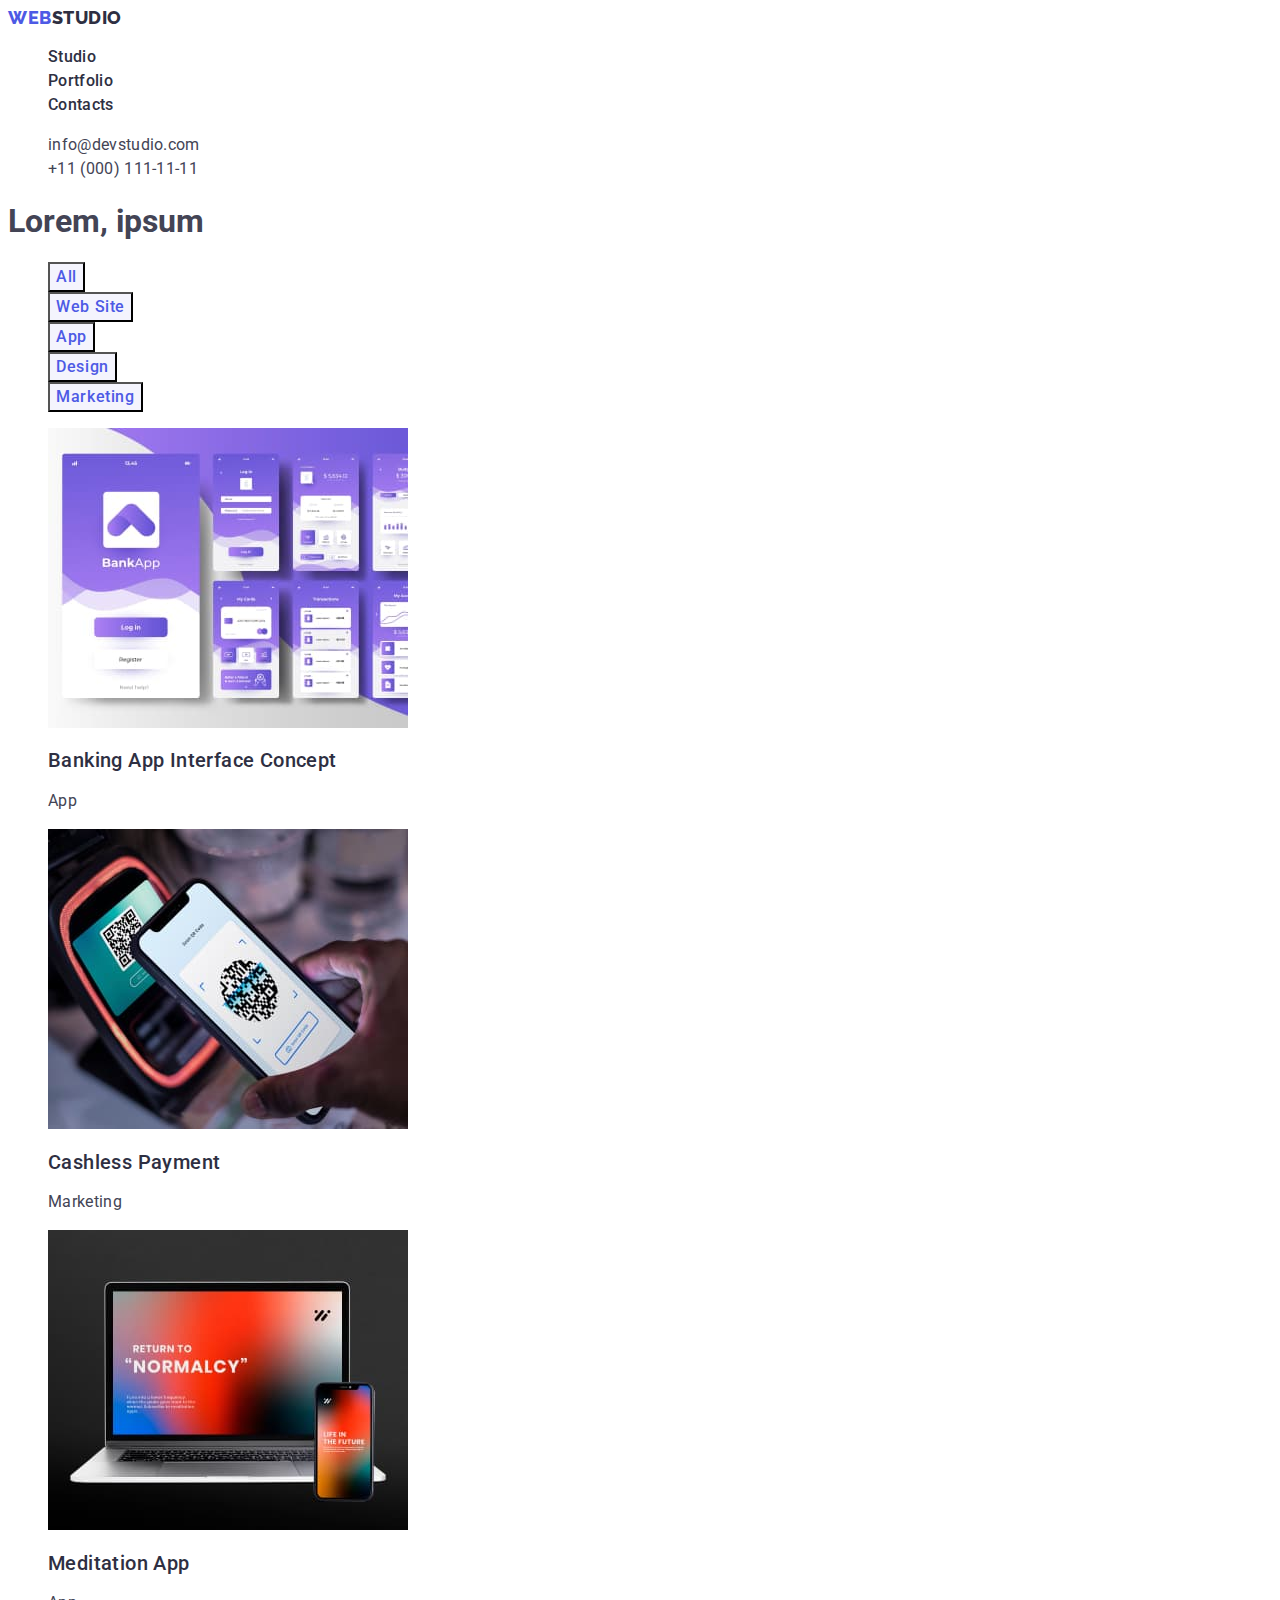
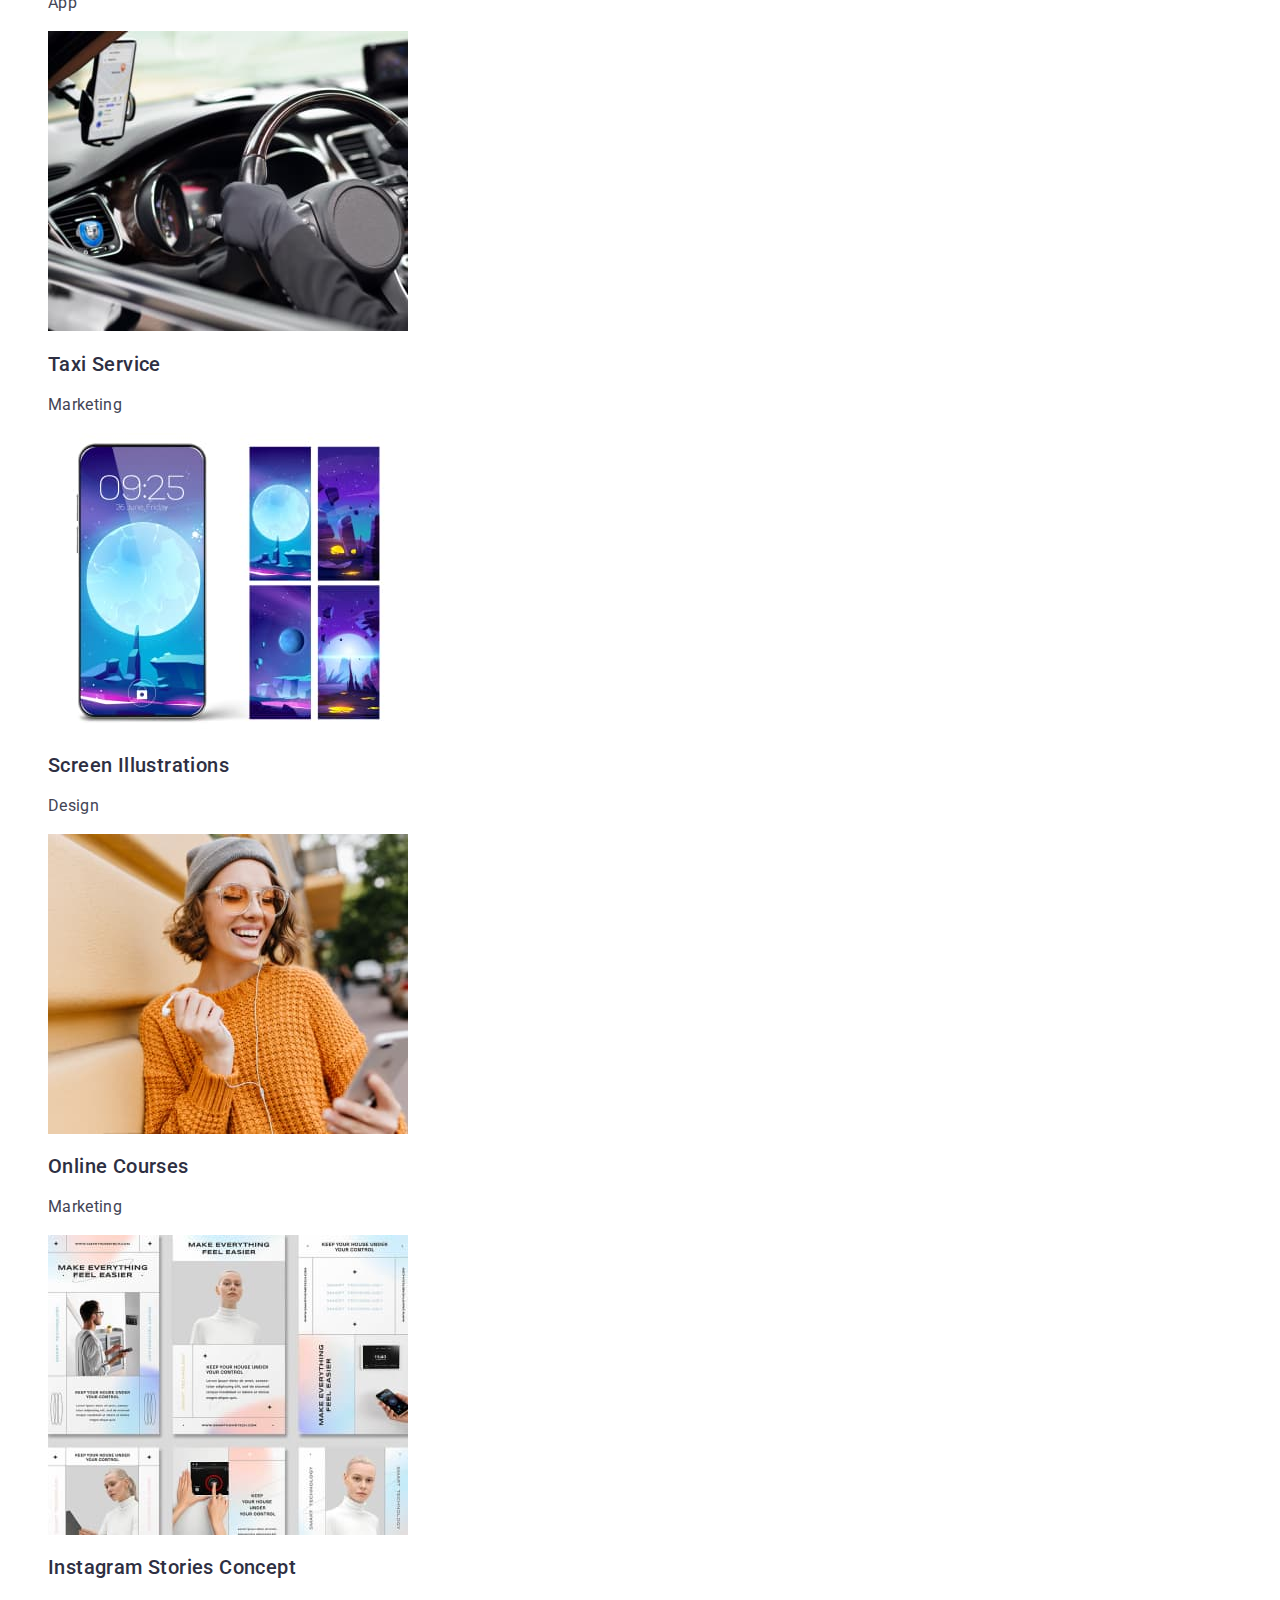
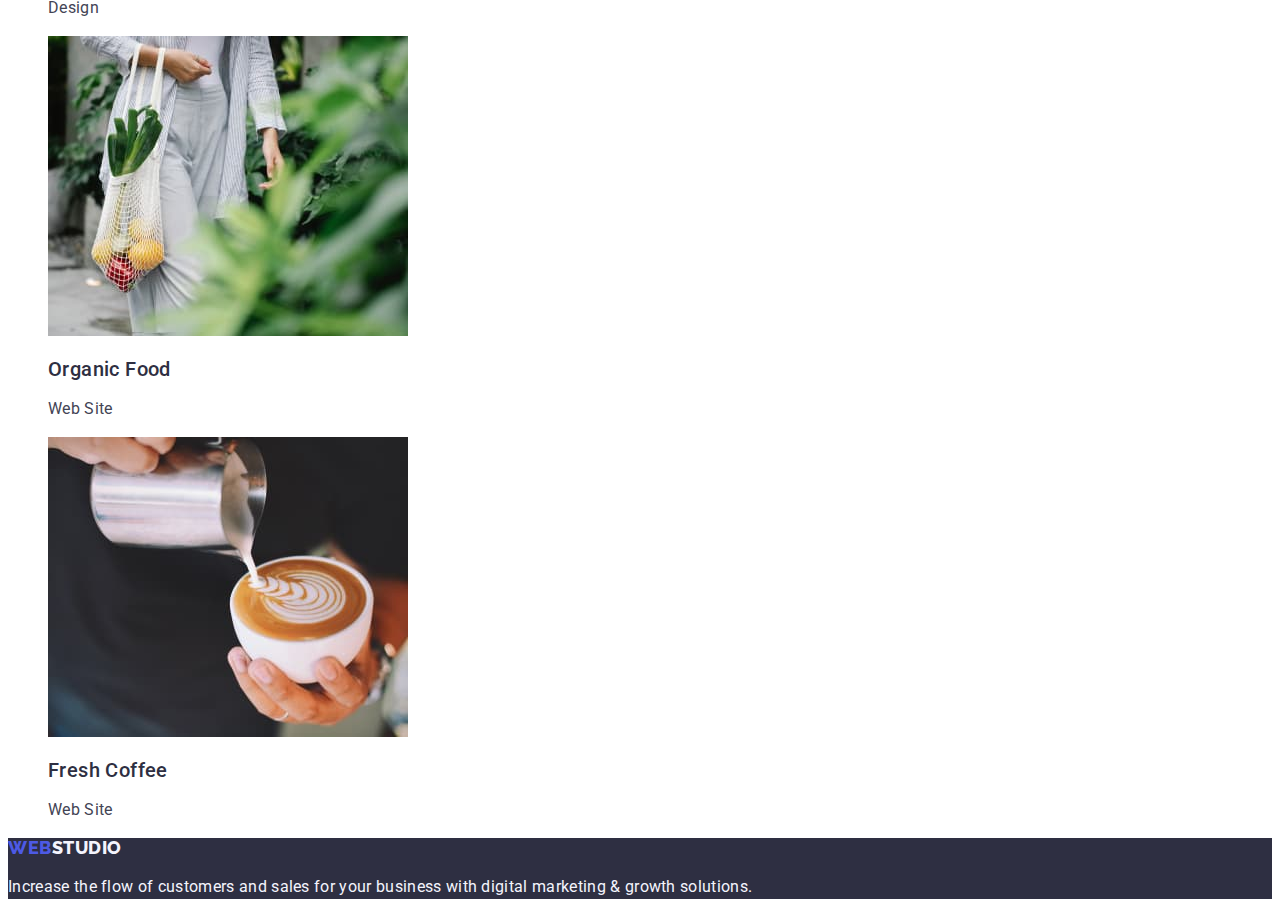
==== portfolio.html @ 648f1428 "homework-2" ====
<!DOCTYPE html>
<html lang="en">
  <head>
    <meta charset="UTF-8" />
    <meta name="viewport" content="width=device-width, initial-scale=1.0" />
    <title>Portfolio</title>
    <link rel="preconnect" href="https://fonts.googleapis.com" />
    <link rel="preconnect" href="https://fonts.gstatic.com" crossorigin />
    <link
      href="https://fonts.googleapis.com/css2?family=Raleway:wght@800&family=Roboto:wght@400;500;700;900&display=swap"
      rel="stylesheet"
    />
    <link rel="stylesheet" href="./css/styles.css" />
  </head>
  <body>
    <header class="header">
      <nav class="header-navigation">
        <a class="header-logo link" href="./index.html"
          >Web<span class="header-logo-blue">Studio</span></a
        >
        <ul class="header-menu-list list">
          <li class="header-menu-item">
            <a class="header-menu-link link" href="./index.html">Studio</a>
          </li>
          <li class="header-menu-item">
            <a class="header-menu-link link" href="./portfolio.html"
              >Portfolio</a
            >
          </li>
          <li class="header-menu-item">
            <a class="header-menu-link link" href="">Contacts</a>
          </li>
        </ul>
      </nav>
      <address class="header-address">
        <ul class="header-adress-list list">
          <li class="header-address-item">
            <a class="header-address-link link" href="mailto:info@devstudio.com"
              >info@devstudio.com</a
            >
          </li>
          <li class="header-address-item">
            <a class="header-address-link link" href="tel:+110001111111"
              >+11 (000) 111-11-11</a
            >
          </li>
        </ul>
      </address>
    </header>

    <main>
      <section class="portfolio-menu">
        <h1>Lorem, ipsum</h1>
        <ul class="portfolio-menu-list list">
          <li class="portfolio-list-item">
            <button class="menu-btn" type="button">All</button>
          </li>
          <li class="portfolio-list-item">
            <button class="menu-btn" type="button">Web Site</button>
          </li>
          <li class="portfolio-list-item">
            <button class="menu-btn" type="button">App</button>
          </li>
          <li class="portfolio-list-item">
            <button class="menu-btn" type="button">Design</button>
          </li>
          <li class="portfolio-list-item">
            <button class="menu-btn" type="button">Marketing</button>
          </li>
        </ul>

        <ul class="portfolio-menu-list list">
          <li class="portfolio-item">
            <a class="portfolio-link link" href=""
              ><img
                src="./images/img-port(1).jpg"
                alt="Banking app interface"
                width="360"
                height="300"
              />
              <h2 class="portfolio-subtitle">Banking App Interface Concept</h2>
              <p class="portfolio-text">App</p>
            </a>
          </li>

          <li class="portfolio-item">
            <a class="portfolio-link link" href=""
              ><img
                src="./images/img-port(2).jpg"
                alt="Cashless Payment"
                width="360"
                height="300"
              />
              <h2 class="portfolio-subtitle">Cashless Payment</h2>
              <p class="portfolio-text">Marketing</p>
            </a>
          </li>

          <li class="portfolio-item">
            <a class="portfolio-link link" href=""
              ><img
                src="./images/img-port(3).jpg"
                alt="Meditation App"
                width="360"
                height="300"
              />
              <h2 class="portfolio-subtitle">Meditation App</h2>
              <p class="portfolio-text">App</p>
            </a>
          </li>

          <li class="portfolio-item">
            <a class="portfolio-link link" href=""
              ><img
                src="./images/img-port(4).jpg"
                alt="Taxi Service"
                width="360"
                height="300"
              />
              <h2 class="portfolio-subtitle">Taxi Service</h2>
              <p class="portfolio-text">Marketing</p>
            </a>
          </li>

          <li class="portfolio-item">
            <a class="portfolio-link link" href=""
              ><img
                src="./images/img-port(5).jpg"
                alt="Screen Illustrations"
                width="360"
                height="300"
              />
              <h2 class="portfolio-subtitle">Screen Illustrations</h2>
              <p class="portfolio-text">Design</p>
            </a>
          </li>

          <li class="portfolio-item">
            <a class="portfolio-link link" href=""
              ><img
                src="./images/img-port(6).jpg"
                alt="Online Courses"
                width="360"
                height="300"
              />
              <h2 class="portfolio-subtitle">Online Courses</h2>
              <p class="portfolio-text">Marketing</p>
            </a>
          </li>

          <li class="portfolio-item">
            <a class="portfolio-link link" href=""
              ><img
                src="./images/img-port(7).jpg"
                alt="Instagram Stories Concept"
                width="360"
                height="300"
              />
              <h2 class="portfolio-subtitle">Instagram Stories Concept</h2>
              <p class="portfolio-text">Design</p>
            </a>
          </li>

          <li class="portfolio-item">
            <a class="portfolio-link link" href=""
              ><img
                src="./images/img-port(8).jpg"
                alt="Organic Food"
                width="360"
                height="300"
              />
              <h2 class="portfolio-subtitle">Organic Food</h2>
              <p class="portfolio-text">Web Site</p>
            </a>
          </li>

          <li class="portfolio-item">
            <a class="portfolio-link link" href=""
              ><img
                src="./images/img-port(9).jpg"
                alt="Fresh Coffee"
                width="360"
                height="300"
              />
              <h2 class="portfolio-subtitle">Fresh Coffee</h2>
              <p class="portfolio-text">Web Site</p>
            </a>
          </li>
        </ul>
      </section>
    </main>
    <footer class="footer">
      <a class="footer-logo link" href="./index.html"
        >Web<span class="footer-logo-blue">Studio</span></a
      >
      <p class="footer-text">
        Increase the flow of customers and sales for your business with digital
        marketing & growth solutions.
      </p>
    </footer>
  </body>
</html>
---- css/styles.css ----
/** -----------------------VARIABLES------------------------- */

:root {
  /* Colors */
  --slate: #434455;
  --white: #fff;
  --navyblue: #2e2f42;
  --iris: #4d5ae5;
  --ocean: #404bbf;
  --cloud: #f4f4fd;
}
/** -----------------------BASE STYLES----------------------- */

body {
  font-family: "Roboto", sans-serif;
  color: var(--slate);
  background-color: var(--white);
}

.link {
  text-decoration: none;
}

.list {
  list-style-type: none;
}

/** -----------------------COMPONENTS STYLES------------------- */

.section-title {
  color: var(--navyblue);
  text-align: center;
  /font-size: 36px;
  font-weight: 700;
  line-height: 1.11;
  letter-spacing: 0.02em;
  text-transform: capitalize;
}

/** -----------------------HEADER------------------------------ */

.header-logo {
  color: var(--iris);
  font-family: Raleway;
  font-size: 18px;
  font-weight: 800;
  line-height: 1.16;
  letter-spacing: 0.03em;
  text-transform: uppercase;
}

.header-logo-blue {
  color: var(--navyblue);
}

.header-menu-link {
  color: var(--navyblue);
  font-size: 16px;
  font-weight: 500;
  line-height: 1.5;
  letter-spacing: 0.02em;
}

.header-menu-link:hover,
.header-menu-link:focus {
  color: var(--ocean);
}

.header-adress {
  font-style: normal;
}

.header-address-link {
  color: var(--slate);
  font-family: Roboto;
  font-style: normal;
  font-size: 16px;
  font-weight: 400;
  line-height: 1.5;
  letter-spacing: 0.02em;
}

.header-address-link:hover,
.header-address-link:focus {
  color: var(--ocean);
}

/** -----------------------HERO------------------------------- */

.hero {
  background-color: var(--navyblue);
}

.hero-title {
  color: var(--white);
  text-align: center;
  font-size: 56px;
  font-weight: 700;
  line-height: 1.07;
  letter-spacing: 0.02em;
}

.hero-btn {
  color: var(--white);
  background-color: var(--iris);
  font-family: inherit;
  font-size: 16px;
  font-weight: 500;
  line-height: 1.5;
  letter-spacing: 0.04em;
  cursor: pointer;
}

.hero-btn:hover,
.hero-btn:focus {
  background-color: var(--ocean);
}

/* ---------------------ADVANTAGES--------------------------- */

.advantages {
}
.advantages-list {
}
.advantages-item {
}

.advantages-subtitle {
  color: var(--navyblue);
  font-size: 20px;
  font-weight: 500;
  line-height: 1.2;
  letter-spacing: 0.02em;
}

.advantages-item-text {
  color: var(--slate);
  font-size: 16px;
  line-height: 1.5;
  letter-spacing: 0.02em;
}

/* ---------------------PROJECTS--------------------------- */
.projects {
}
.projects-title {
}
.projects-list {
}
.projects-item {
}
.projects-img {
}

/* ---------------------TEAM------------------------------- */
.team {
  background-color: var(--cloud);
}
.team-title {
}

.team-list {
}

.team-item {
  background-color: var(--white);
}
.team-img {
}

.team-subtitle {
  color: var(--navyblue);
  text-align: center;
  font-size: 20px;
  font-weight: 500;
  line-height: 1.2;
  letter-spacing: 0.02em;
}

.team-text {
  color: var(--slate);
  text-align: center;
  font-size: 16px;
  font-weight: 400;
  line-height: 1.5;
  letter-spacing: 0.02em;
}

/* ---------------------FOOTER------------------------------- */

.footer {
  background-color: var(--navyblue);
}
.footer-logo {
  color: var(--iris);
  font-family: Raleway;
  font-size: 18px;
  font-weight: 800;
  line-height: 1.16;
  letter-spacing: 0.03em;
  text-transform: uppercase;
}
.footer-logo-blue {
  color: var(--cloud);
}
.footer-text {
  color: var(--cloud);
  font-size: 16px;
  font-weight: 400;
  line-height: 1.5;
  letter-spacing: 0.02em;
}

/* ---------------------PORTFOLIO-MENU------------------------------- */

.portfolio-menu {
}
.portfolio-menu-list {
}
.portfolio-list-item {
}
.menu-btn {
  color: var(--iris);
  background-color: var(--cloud);
  font-family: inherit;
  text-align: center;
  font-size: 16px;
  font-weight: 500;
  line-height: 1.5;
  letter-spacing: 0.04em;
  cursor: pointer;
}

.menu-btn:hover,
.menu-btn:focus {
  color: var(--white);
  background-color: var(--ocean);
}

.portfolio-item {
}
.portfolio-link {
}
.portfolio-subtitle {
  color: var(--navyblue);
  font-size: 20px;
  font-weight: 500;
  line-height: 1.2;
  letter-spacing: 0.02em;
}
.portfolio-text {
  color: var(--slate);
  font-size: 16px;
  font-weight: 400;
  line-height: 1.5;
  letter-spacing: 0.02em;
}
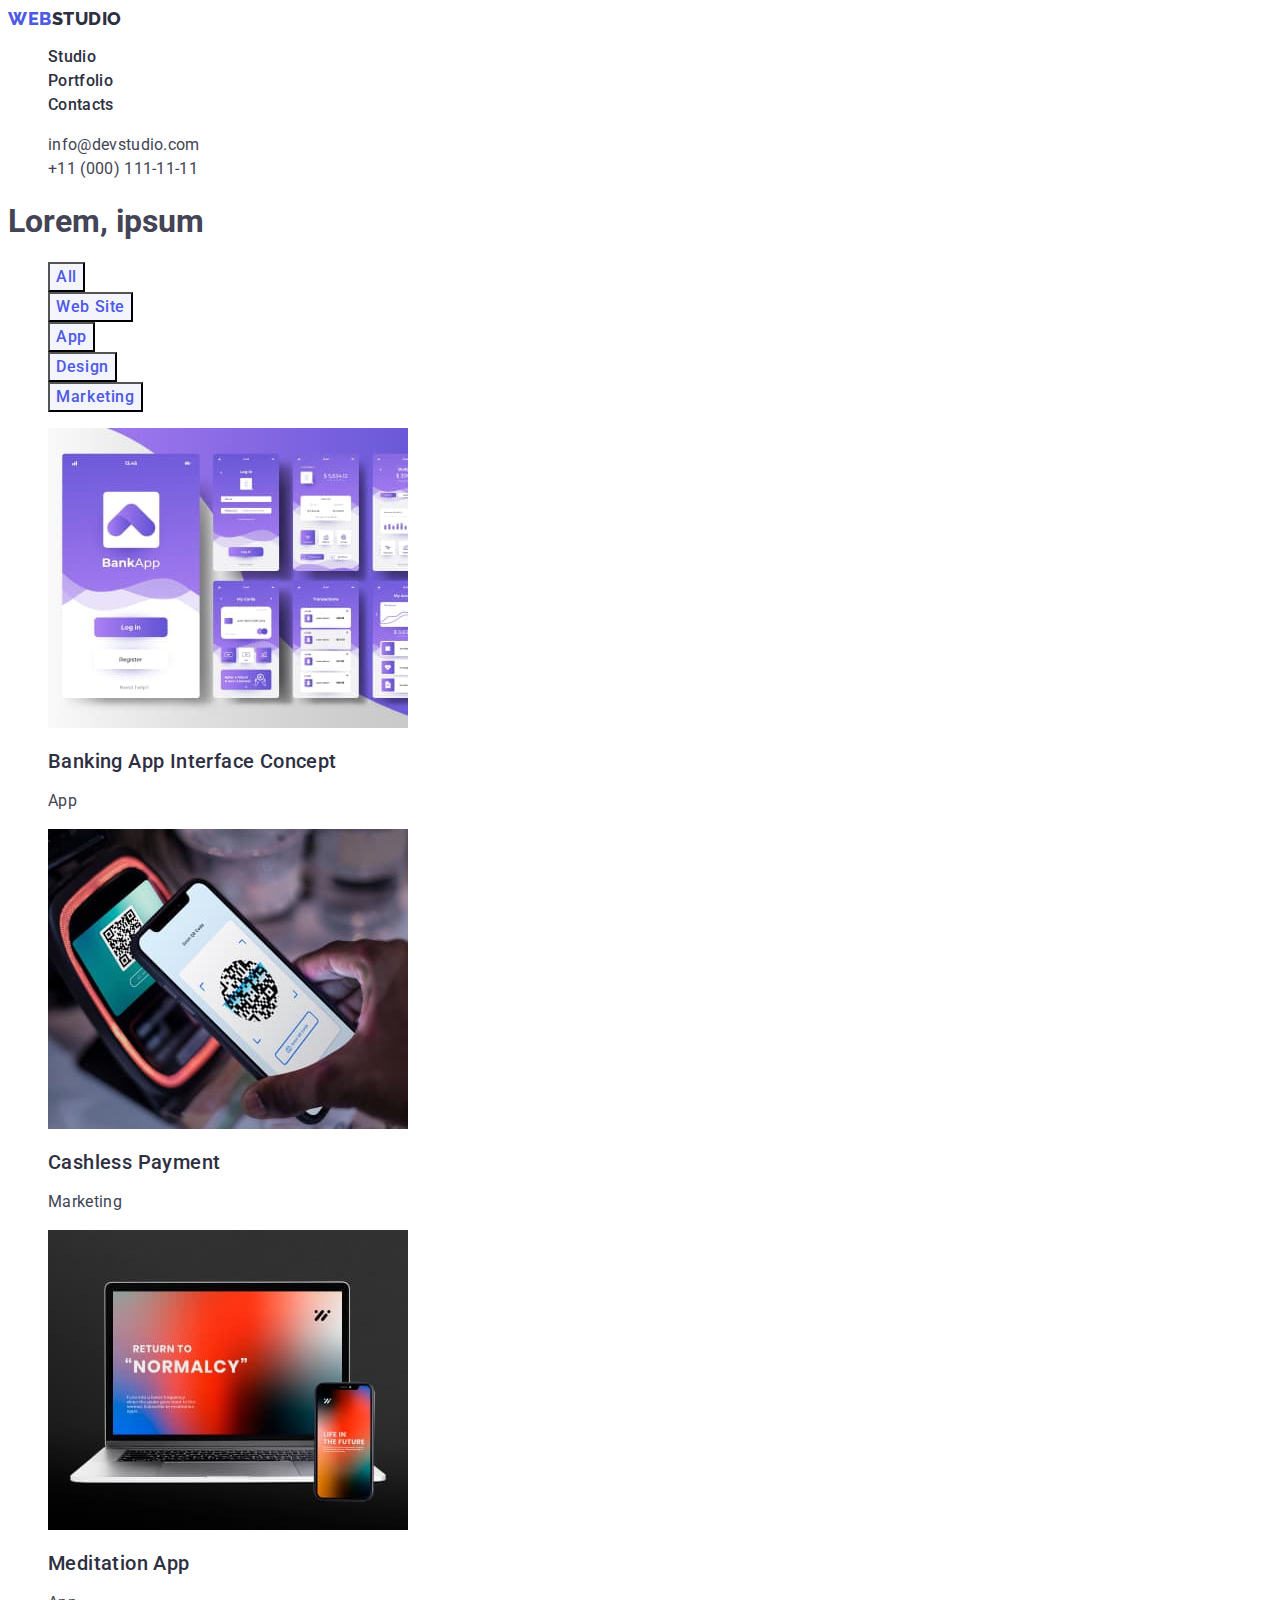
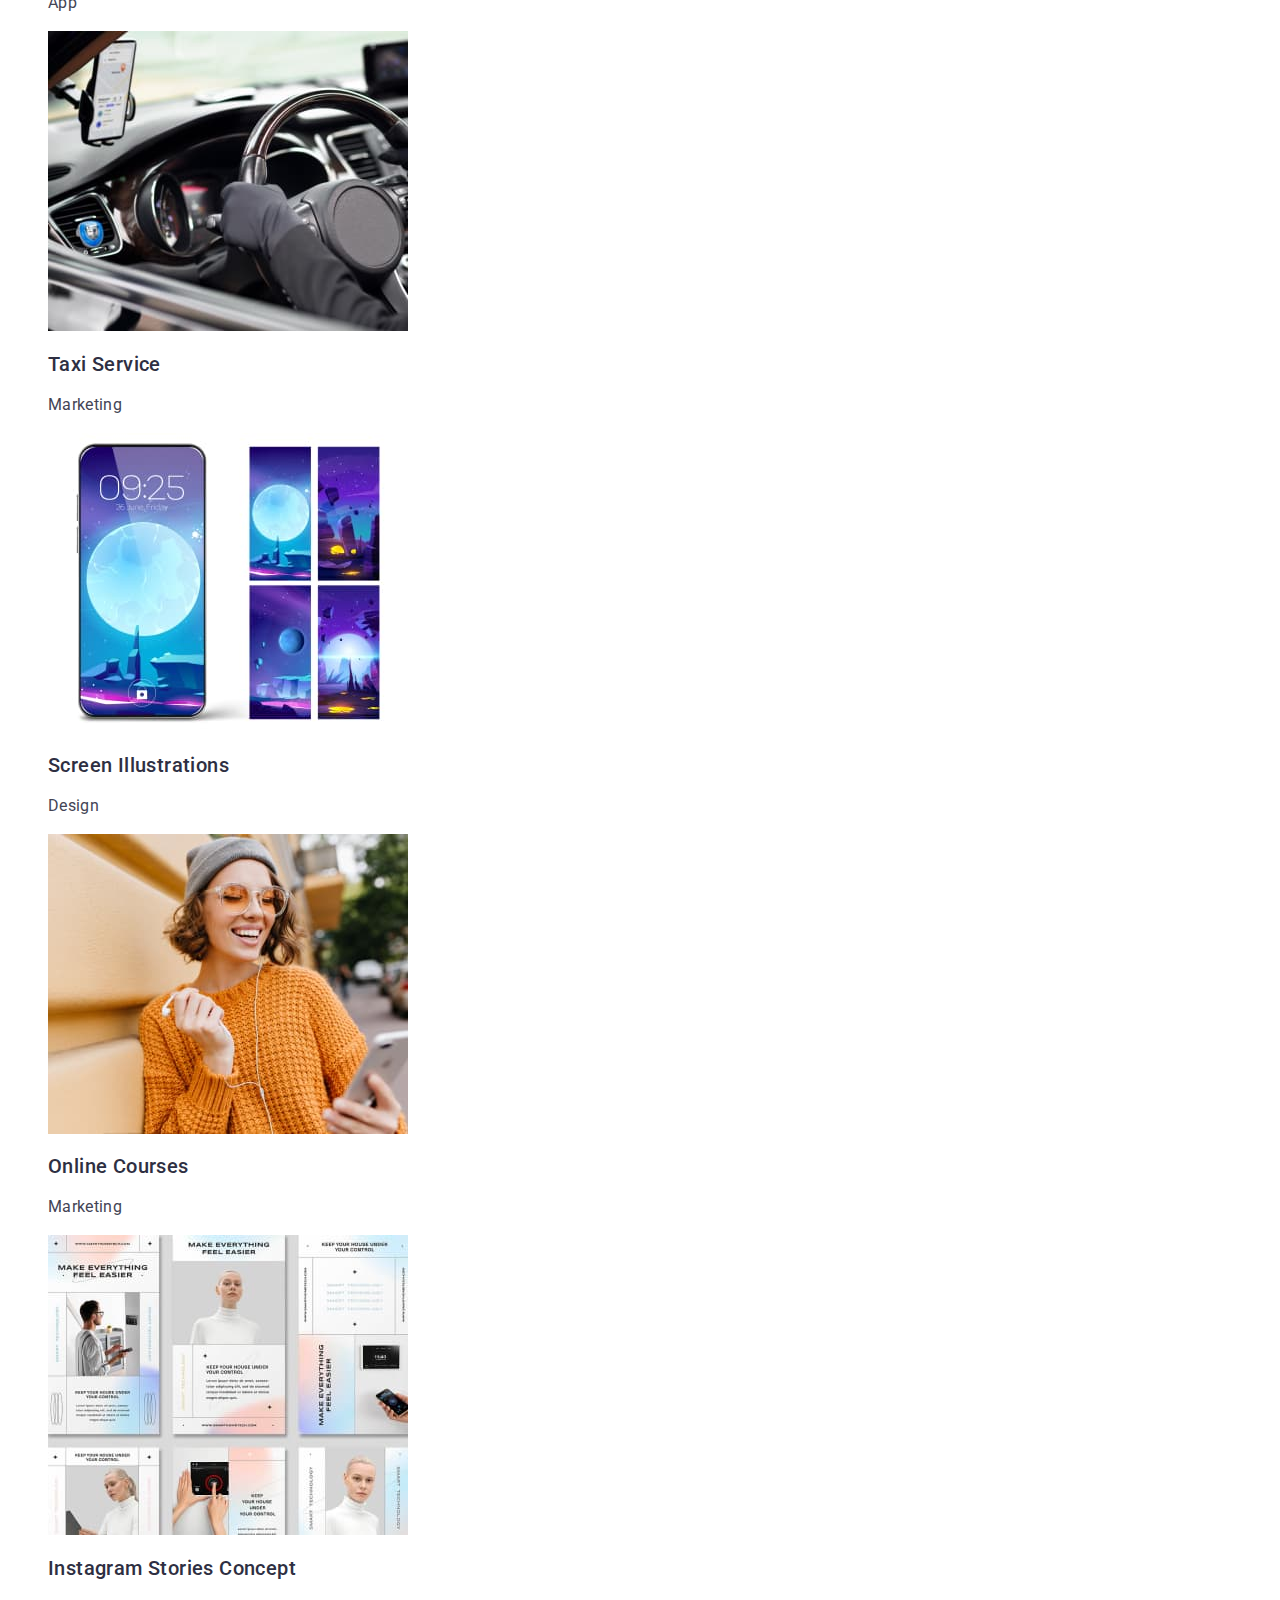
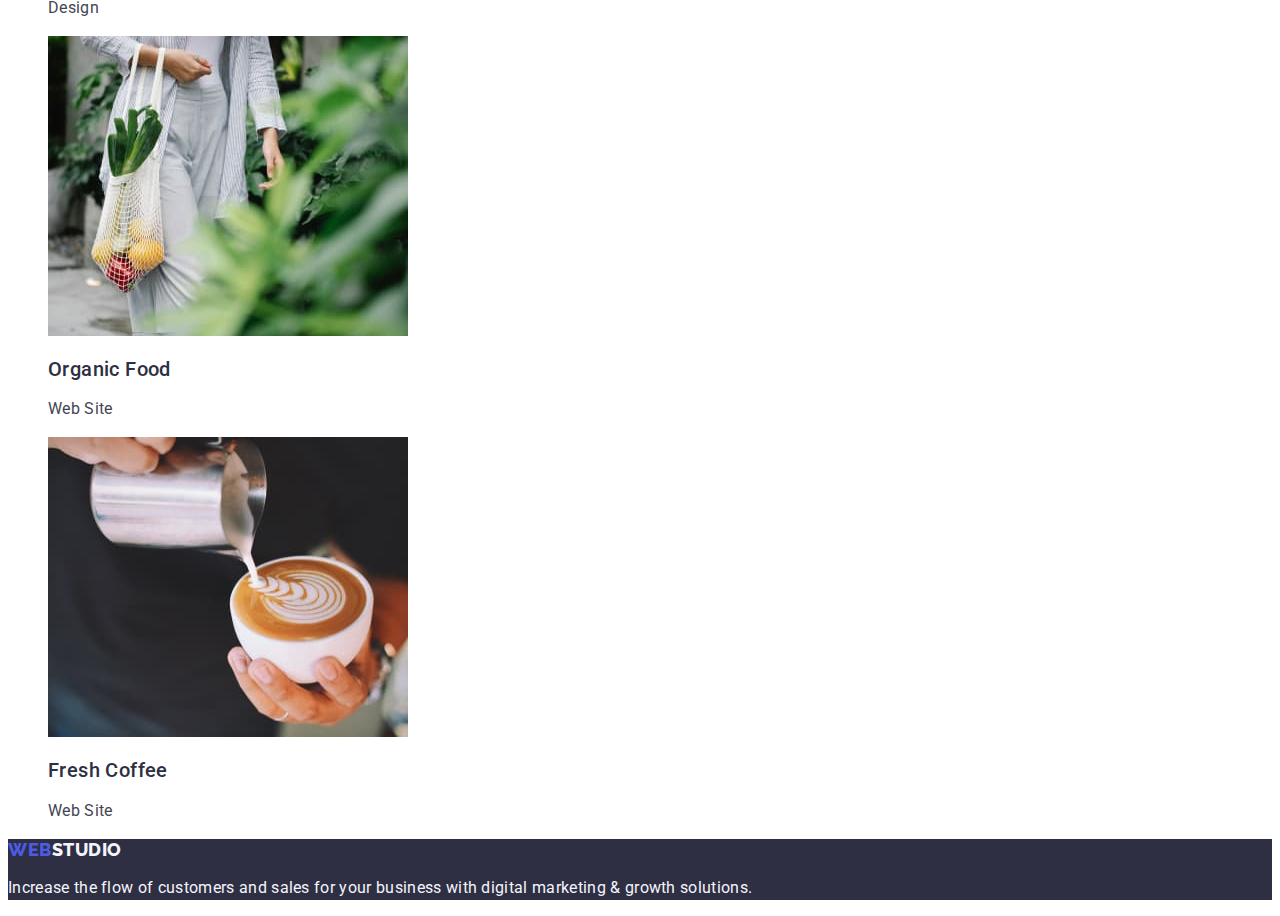
==== commit 10a95f37: "homework-2.4" ====
--- a/portfolio.html
+++ b/portfolio.html
@@ -84,7 +84,7 @@
           </li>
 
           <li class="portfolio-item">
-            <a class="portfolio-link link" href=""
+            <a class="portfolio-link link"
               ><img
                 src="./images/img-port(2).jpg"
                 alt="Cashless Payment"
--- a/css/styles.css
+++ b/css/styles.css
@@ -30,7 +30,7 @@
 .section-title {
   color: var(--navyblue);
   text-align: center;
-  /font-size: 36px;
+  font-size: 36px;
   font-weight: 700;
   line-height: 1.11;
   letter-spacing: 0.02em;
@@ -41,10 +41,10 @@
 
 .header-logo {
   color: var(--iris);
-  font-family: Raleway;
+  font-family: "Raleway", sans-serif;
   font-size: 18px;
   font-weight: 800;
-  line-height: 1.16;
+  line-height: 1.17;
   letter-spacing: 0.03em;
   text-transform: uppercase;
 }
@@ -66,7 +66,7 @@
   color: var(--ocean);
 }
 
-.header-adress {
+.header-address {
   font-style: normal;
 }
 
@@ -193,10 +193,10 @@
 }
 .footer-logo {
   color: var(--iris);
-  font-family: Raleway;
+  font-family: "Raleway", sans-serif;
   font-size: 18px;
   font-weight: 800;
-  line-height: 1.16;
+  line-height: 1.17;
   letter-spacing: 0.03em;
   text-transform: uppercase;
 }
